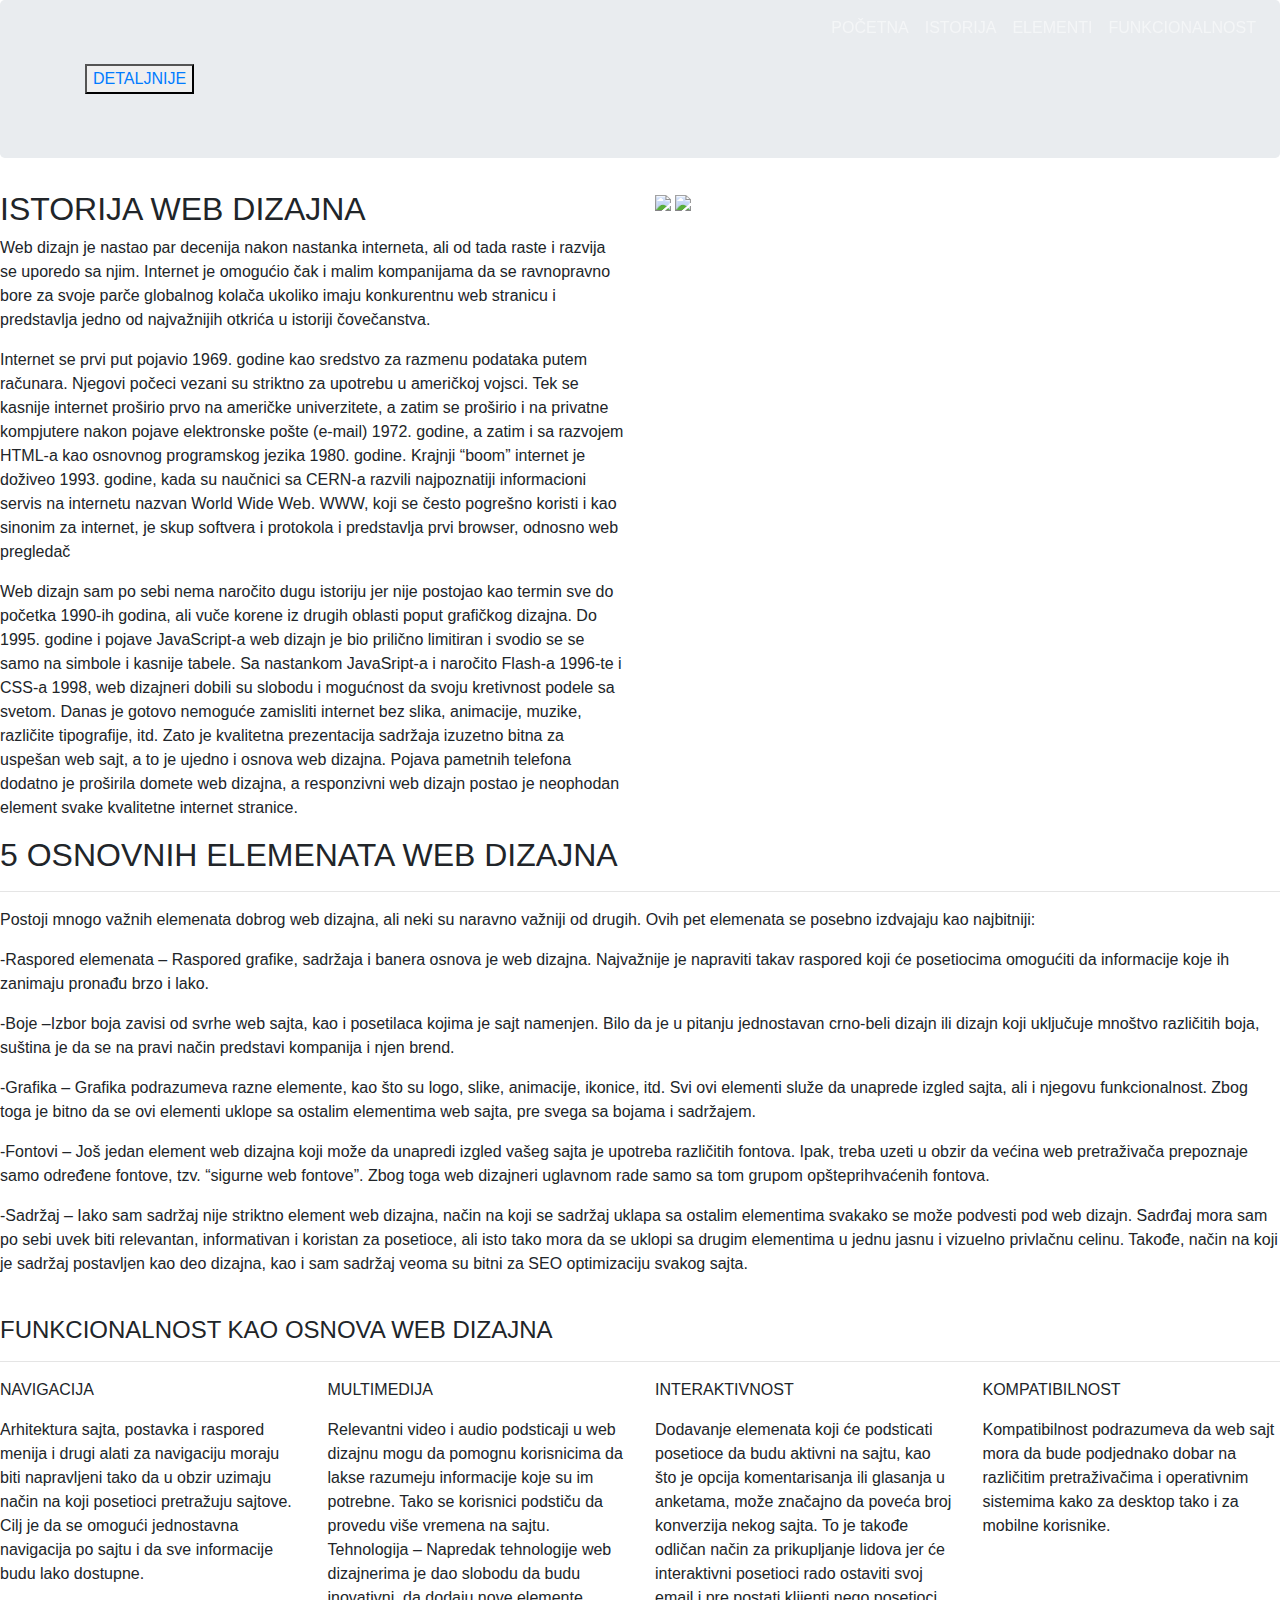
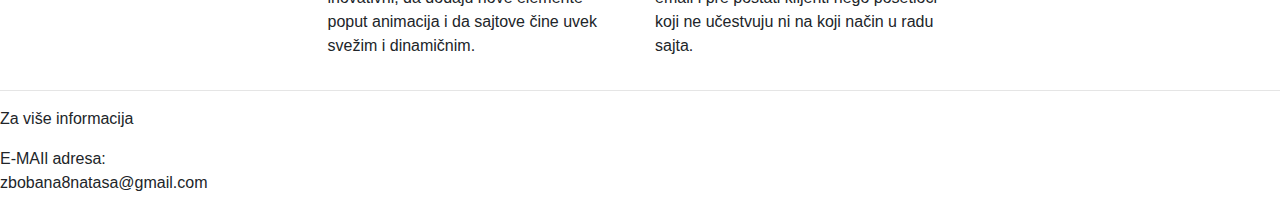
==== index.html @ c82424db "Add files via upload" ====
<!DOCTYPE html>
<html>
<head>
	<title>Web dizajn</title>
	<meta name="viewport" content="width=device-width, initial-scale=1.0,shrink-t"> 
    <link rel="stylesheet" href="https://stackpath.bootstrapcdn.com/bootstrap/4.3.1/css/bootstrap.min.css" integrity="sha384-ggOyR0iXCbMQv3Xipma34MD+dH/1fQ784/j6cY/iJTQUOhcWr7x9JvoRxT2MZw1T" crossorigin="anonymous">
    <link rel="stylesheet" href="vezbe3.css">
      <link rel="stylesheet" href="https://unpkg.com/aos@next/dist/aos.css"/>
    <script type="vezbe3.js"></script>  
<body>
	<header class="jumbotron jumbotron-header" id="home"> 
		<div class="container">
			<nav class="navbar navbar-expand-sm navbar-dark fixed-top navFix">
			    <a href="#home" class="navbar-hamburger"></a>
				<button class="navbar-toggler" data-toggle="collapse" data-target="#navMenu">
					<span class="navbar-toggler-icon"></span>
				</button> 				
				<div class="collapse navbar-collapse" id="navMenu"> 
					<ul class="navbar-nav ml-auto">
						<li class="nav-item"><a class="nav-link a-link" href="#home">POČETNA</a></li>
						<li class="nav-item"><a class="nav-link a-link" href="#about">ISTORIJA</a></li>
						<li class="nav-item"><a class="nav-link a-link" href="#elements">ELEMENTI</a></li>
						<li class="nav-item"><a class="nav-link a-link" href="#function">FUNKCIONALNOST</a></li>
					</ul>
				</div>
			</nav>
				<button class="dugme"><a class="lnk" href="#about">DETALJNIJE</a></button>	
		</div>
    </header>
			<div class="row prvi" id="about">
				<div class="col-lg-6 col-md-12">
					<h2 id="naslov1">ISTORIJA WEB DIZAJNA</h2>
					<p id="tekst1">Web dizajn je nastao par decenija nakon nastanka interneta, ali od tada raste i razvija se uporedo sa njim. Internet je omogućio čak i malim kompanijama da se ravnopravno bore za svoje parče globalnog kolača ukoliko imaju konkurentnu web stranicu i predstavlja jedno od najvažnijih otkrića u istoriji čovečanstva.</p>
					<p id="tekst1">Internet se prvi put pojavio 1969. godine kao sredstvo za razmenu podataka putem računara. Njegovi počeci vezani su striktno za upotrebu u američkoj vojsci. Tek se kasnije internet proširio prvo na američke univerzitete, a zatim se proširio i na privatne kompjutere nakon pojave elektronske pošte (e-mail) 1972. godine, a zatim i sa razvojem HTML-a kao osnovnog programskog jezika 1980. godine.

                    Krajnji “boom” internet je doživeo 1993. godine, kada su naučnici sa CERN-a razvili najpoznatiji informacioni servis na internetu nazvan World Wide Web. WWW, koji se često pogrešno koristi i kao sinonim za internet, je skup softvera i protokola i predstavlja prvi browser, odnosno web pregledač</p>
                    <p id="tekst1">Web dizajn sam po sebi nema naročito dugu istoriju jer nije postojao kao termin sve do početka 1990-ih godina, ali vuče korene iz drugih oblasti poput grafičkog dizajna. Do 1995. godine i pojave JavaScript-a web dizajn je bio prilično limitiran i svodio se se samo na simbole i kasnije tabele. Sa nastankom JavaSript-a i naročito Flash-a 1996-te i CSS-a 1998, web dizajneri dobili su slobodu i mogućnost da svoju kretivnost podele sa svetom.

                    Danas je gotovo nemoguće zamisliti internet bez slika, animacije, muzike, različite tipografije, itd. Zato je kvalitetna prezentacija sadržaja izuzetno bitna za uspešan web sajt, a to je ujedno i osnova web dizajna. Pojava pametnih telefona dodatno je proširila domete web dizajna, a responzivni web dizajn postao je neophodan element svake kvalitetne internet stranice.</p>	
				</div>
				<div class="col-lg-6" data-aos="fade-left">
					<img src="sl2.jpg" id="slika">
					<img src="sl3.jpg" id="slika1">
				</div>
			</div>
				<div class="row drugi" id="elements">	
					<div class="col-lg-12 ">
				<h2 id="naslov2">5 OSNOVNIH ELEMENATA WEB DIZAJNA</h2>
				<hr>
				<p id="tekst2">Postoji mnogo važnih elemenata dobrog web dizajna, ali neki su naravno važniji od drugih. Ovih pet elemenata se posebno izdvajaju kao najbitniji:
                <p id="tekst2"><span>-Raspored elemenata</span> – Raspored grafike, sadržaja i banera osnova je web dizajna. Najvažnije je napraviti takav raspored koji će posetiocima omogućiti da informacije koje ih zanimaju pronađu brzo i lako.</p>
                <p id="tekst2"><span>-Boje</span> –Izbor boja zavisi od svrhe web sajta, kao i posetilaca kojima je sajt namenjen. Bilo da je u pitanju jednostavan crno-beli dizajn ili dizajn koji uključuje mnoštvo različitih boja, suština je da se na pravi način predstavi kompanija i njen brend.</p>
                <p id="tekst2"><span>-Grafika </span>– Grafika podrazumeva razne elemente, kao što su logo, slike, animacije, ikonice, itd. Svi ovi elementi služe da unaprede izgled sajta, ali i njegovu funkcionalnost. Zbog toga je bitno da se ovi elementi uklope sa ostalim elementima web sajta, pre svega sa bojama i sadržajem.</p>
                <p id="tekst2"><span>-Fontovi </span>– Još jedan element web dizajna koji može da unapredi izgled vašeg sajta je upotreba različitih fontova. Ipak, treba uzeti u obzir da većina web pretraživača prepoznaje samo određene fontove, tzv. “sigurne web fontove”. Zbog toga web dizajneri uglavnom rade samo sa tom grupom opšteprihvaćenih fontova.</p>
                <p id="tekst2"><span>-Sadržaj</span> – Iako sam sadržaj nije striktno element web dizajna, način na koji se sadržaj uklapa sa ostalim elementima svakako se može podvesti pod web dizajn. Sadrđaj mora sam po sebi uvek biti relevantan, informativan i koristan za posetioce, ali isto tako mora da se uklopi sa drugim elementima u jednu jasnu i vizuelno privlačnu celinu. Takođe, način na koji je sadržaj postavljen kao deo dizajna, kao i sam sadržaj veoma su bitni za SEO optimizaciju svakog sajta.</p></p>
            </div>
            </div>
			<div class="row treci">
				<div id="col-lg-4"  data-aos="fade-right">
					<img src="ht.jpg" id="slika2">
				</div>
				<div id="col-lg-4" data-aos="fade-right">
					<img src="cs.png" id="slika3">
				</div>
				<div id="col-lg-4" data-aos="fade-right">
					<img src="j.png" id="slika4">
				</div>
			</div>
			<div class="cetvrti" id="function">
					<h4 id="naslov3">FUNKCIONALNOST KAO OSNOVA WEB DIZAJNA</h4>	
					<hr>
                    <div class="row">
                    <div class="col-lg-3">
                    <p id="podnaslov">NAVIGACIJA</p>
                    <p id="tekst3"> Arhitektura sajta, postavka i raspored menija i drugi alati za navigaciju moraju biti napravljeni tako da u obzir uzimaju način na koji posetioci pretražuju sajtove. Cilj je da se omogući jednostavna navigacija po sajtu i da sve informacije budu lako dostupne.</p>	
                    </div>
					<div class="col-lg-3">
					<p id="podnaslov">MULTIMEDIJA</p>
                    <p id="tekst3"> Relevantni video i audio podsticaji u web dizajnu mogu da pomognu korisnicima da lakse razumeju informacije koje su im potrebne. Tako se korisnici podstiču da provedu više vremena na sajtu.
                    Tehnologija – Napredak tehnologije web dizajnerima je dao slobodu da budu inovativni, da dodaju nove elemente poput animacija i da sajtove čine uvek svežim i dinamičnim.</p>
                    </div>
                    <div class="col-lg-3">
                    <p id="podnaslov">INTERAKTIVNOST</p>
                    <p id="tekst3"> Dodavanje elemenata koji će podsticati posetioce da budu aktivni na sajtu, kao što je opcija komentarisanja ili glasanja u anketama, može značajno da poveća broj konverzija nekog sajta. To je takođe odličan način za prikupljanje lidova jer će interaktivni posetioci rado ostaviti svoj email i pre postati klijenti nego posetioci koji ne učestvuju ni na koji način u radu sajta.</p>
                    </div>
                    <div class="col-lg-3">
                    <p id="podnaslov">KOMPATIBILNOST</p>
                    <p id="tekst3"> Kompatibilnost podrazumeva da web sajt mora da bude podjednako dobar na različitim pretraživačima i operativnim sistemima kako za desktop tako i za mobilne korisnike.</p>
                    </p>
                    </div>
                    </div>     	
			</div>
			<hr id="linija">
</div>
<footer class="ftr">
	<p>Za više informacija</p>
	<p>E-MAIl adresa: <br> zbobana8natasa@gmail.com</p>
</footer>
<script src="https://code.jquery.com/jquery-3.3.1.slim.min.js" integrity="sha384-q8i/X+965DzO0rT7abK41JStQIAqVgRVzpbzo5smXKp4YfRvH+8abtTE1Pi6jizo" crossorigin="anonymous"></script>
<script src="https://cdnjs.cloudflare.com/ajax/libs/popper.js/1.14.7/umd/popper.min.js" integrity="sha384-UO2eT0CpHqdSJQ6hJty5KVphtPhzWj9WO1clHTMGa3JDZwrnQq4sF86dIHNDz0W1" crossorigin="anonymous"></script>
<script src="https://stackpath.bootstrapcdn.com/bootstrap/4.3.1/js/bootstrap.min.js" integrity="sha384-JjSmVgyd0p3pXB1rRibZUAYoIIy6OrQ6VrjIEaFf/nJGzIxFDsf4x0xIM+B07jRM" crossorigin="anonymous"></script>
<script src="https://unpkg.com/aos@next/dist/aos.js"></script>
<script>
	AOS.init();
</script>
</body>
</html>
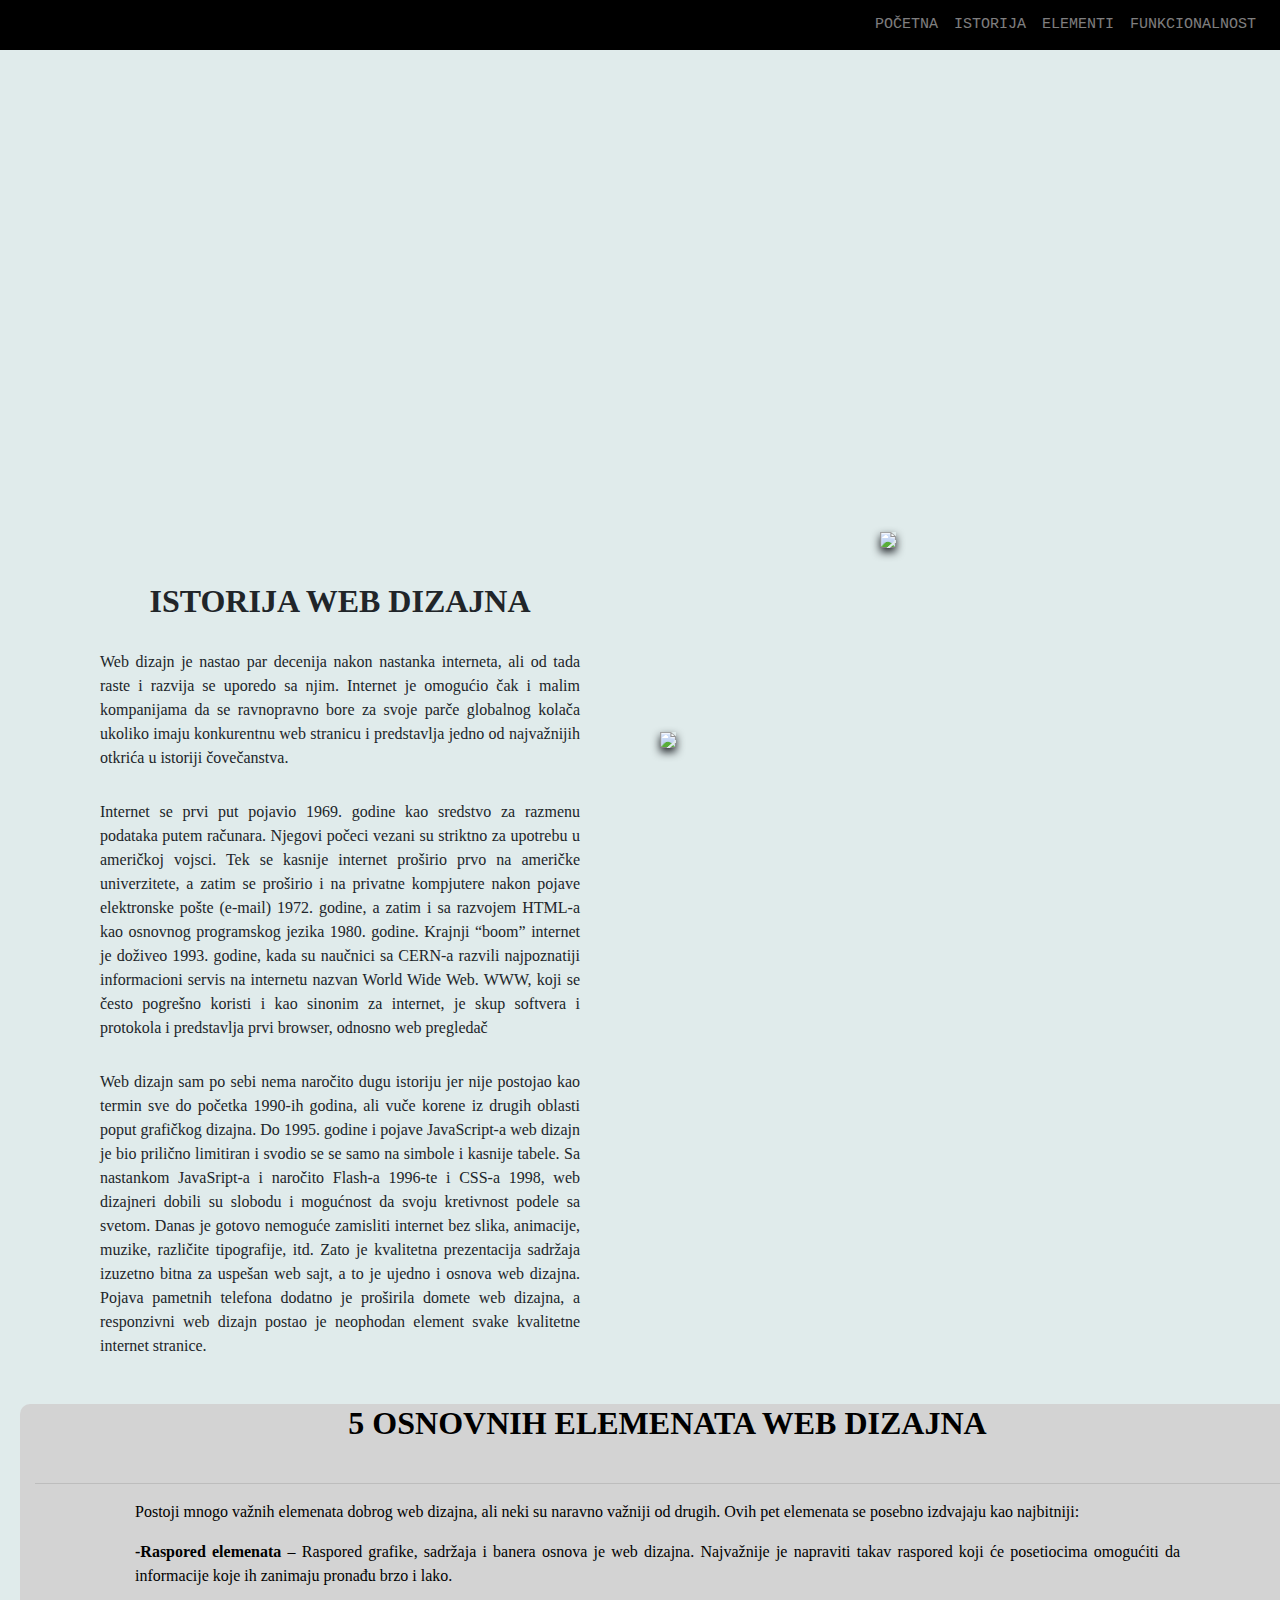
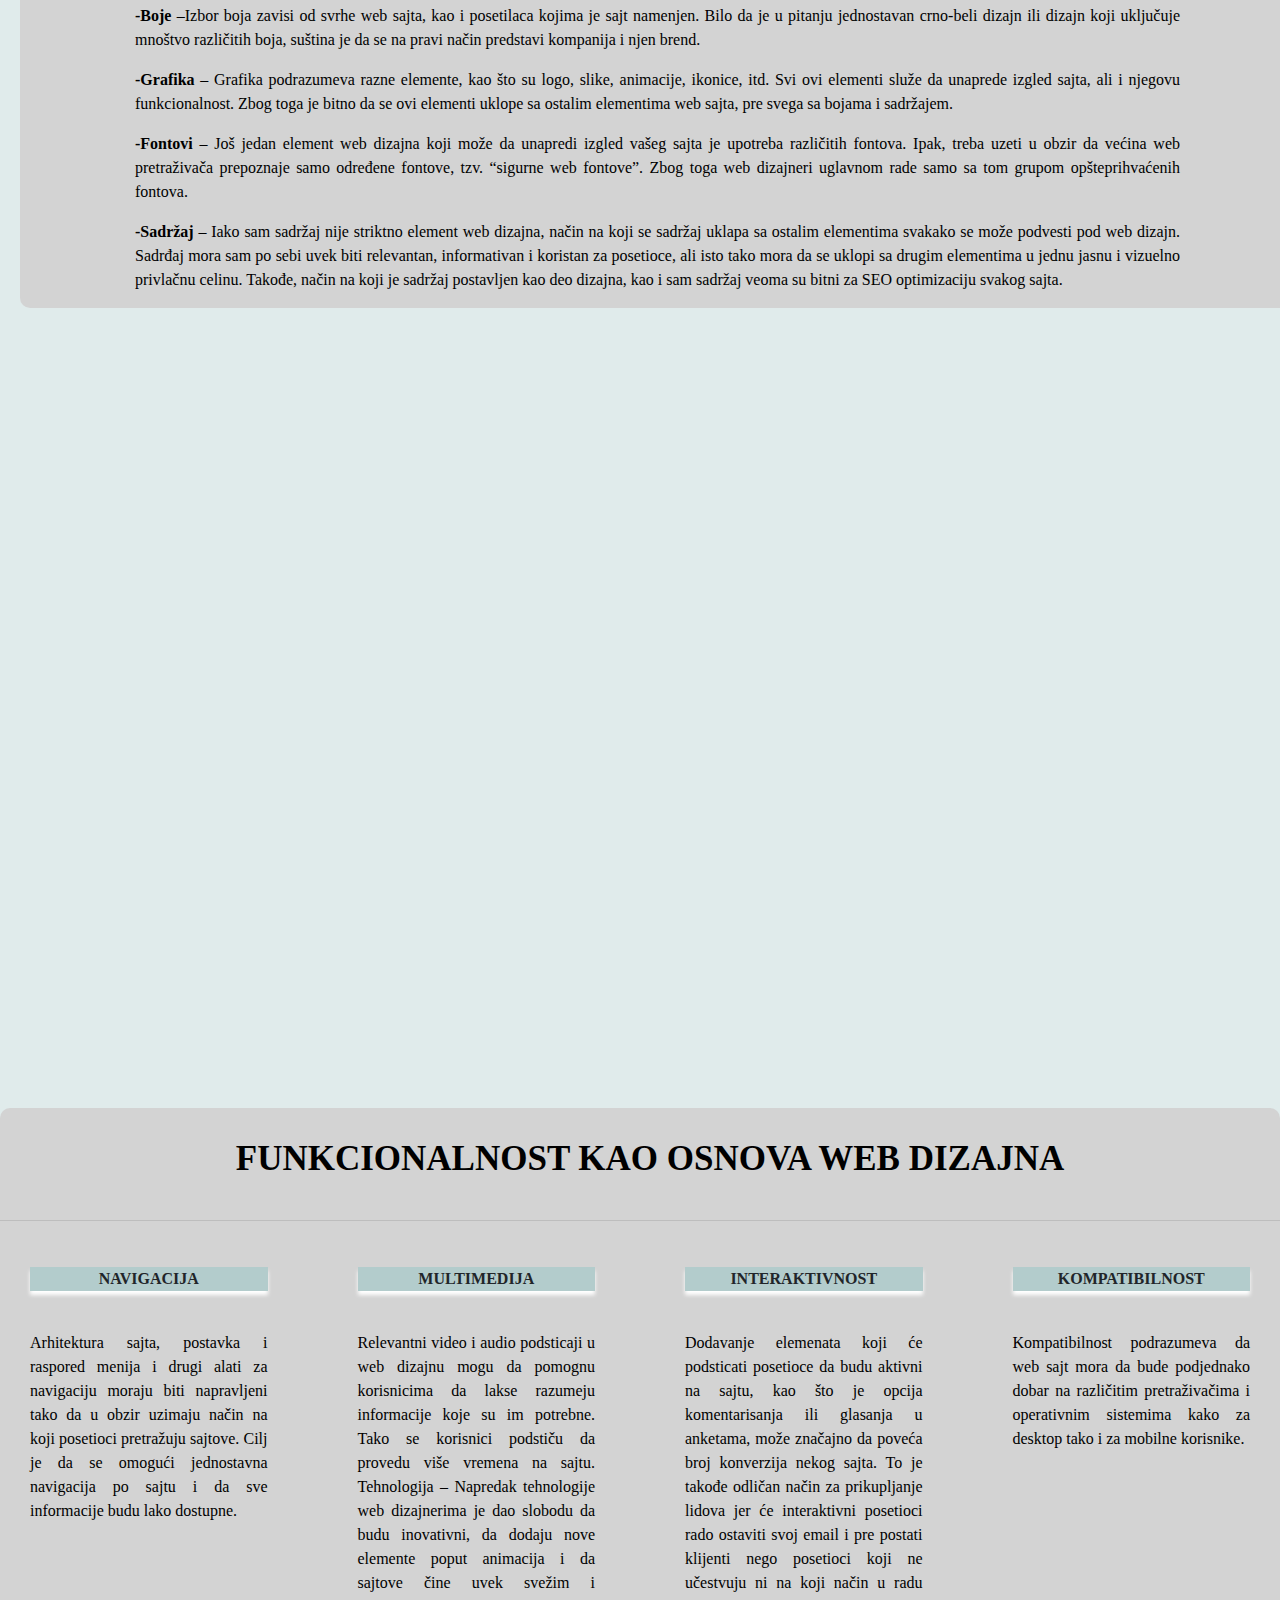
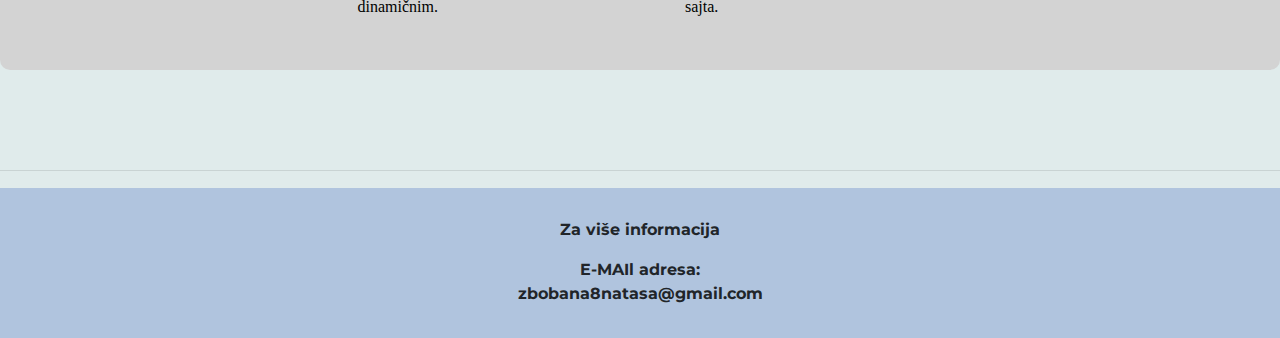
==== commit 91d1f6c7: "Update index.html" ====
--- a/index.html
+++ b/index.html
@@ -4,7 +4,7 @@
 	<title>Web dizajn</title>
 	<meta name="viewport" content="width=device-width, initial-scale=1.0,shrink-t"> 
     <link rel="stylesheet" href="https://stackpath.bootstrapcdn.com/bootstrap/4.3.1/css/bootstrap.min.css" integrity="sha384-ggOyR0iXCbMQv3Xipma34MD+dH/1fQ784/j6cY/iJTQUOhcWr7x9JvoRxT2MZw1T" crossorigin="anonymous">
-    <link rel="stylesheet" href="vezbe3.css">
+    <link rel="stylesheet" href="style.css">
       <link rel="stylesheet" href="https://unpkg.com/aos@next/dist/aos.css"/>
     <script type="vezbe3.js"></script>  
 <body>
@@ -104,4 +104,4 @@
 	AOS.init();
 </script>
 </body>
-</html>+</html>
--- a/style.css
+++ b/style.css
@@ -0,0 +1,361 @@
+@import url('https://fonts.googleapis.com/css2?family=Montserrat:wght@200&display=swap');
+html,body{
+	margin: 0;
+	padding: 0;
+	scroll-behavior: smooth;
+	background-color: #e0ebeb;
+	animation: 2s bl;
+	animation-fill-mode: forwards;
+}
+.jumbotron-header {
+	background: url("sl1.jpg") fixed;
+	background-size: 100%;
+	background-repeat: no-repeat;
+	height: 600px;	
+} 
+.navFix {
+	position:fixed;
+	top:0;
+	background:black;
+	width:100%;
+	height:50px;
+} 
+.black {
+	position:fixed;
+	top:0;
+	width:100%;
+	height:50px;
+	opacity: 0,5;
+} 
+.navbar-hamburger {
+	font-size:25px;
+	font-weight:600;
+	color:black;
+	text-transform:uppercase;
+	padding-left:10px;
+}
+.navbar-hamburger:hover{
+	text-decoration:none;
+	color:black;
+} 
+.a-link{
+	color: black;
+	font-size: 15px;
+	line-height: 2.278;
+	font-family: Courier New;
+	text-decoration: none;
+}
+.nav-link:hover {
+	color:black;
+}
+#naslov1{
+	text-align: center;
+	margin-top:50px;
+	font-weight: bold;
+	margin-left: 50px;
+	font-family: Garamond;
+}
+#tekst1{
+	text-align: justify;
+	margin-left: 100px;
+	margin-top: 30px;
+	font-family: Garamond;
+}
+.dugme{
+	border: 2px solid black;
+	padding: 15px;
+	background-color: transparent;
+	margin-top: 250px;
+	margin-left: 1000px;
+	border-radius: 20px;
+	animation: 10s fadeIn;
+	animation-fill-mode: forwards;
+	visibility: hidden;
+	font-family: Monaco;
+}
+.lnk{
+	text-decoration: none;
+	color: black;
+	font-weight: bold;
+}
+@keyframes fadeIn {
+  0% {
+    opacity: 0;
+  }
+  100% {
+    visibility: visible;
+    opacity: 1;
+  }
+}
+.lnk:hover {
+	color: white;
+	text-decoration: none;
+}
+#slika {
+	margin-top: 200px;
+	margin-left: 200px;
+	width: 300px;
+	box-shadow: 0px 4px 8px 0px;
+}
+#slika1{
+	margin-bottom: 250px;
+	margin-left: 350px;
+	width: 250px;
+	box-shadow: 0px 4px 8px 0px;
+}
+.drugi {
+	background-color: #D3D3D3;
+	height: auto;
+	padding: 40px;
+	border-radius: 10px; 
+}
+#naslov2{
+	text-align: center;
+	margin-bottom: 40px;
+	font-weight: bold;
+	color: black;	
+	font-family: Garamond;
+}
+#tekst2{
+	text-align: justify;
+	margin-right: 100px;
+	margin-left: 100px;
+	color: black;
+	font-family: Garamond;
+}
+#naslov3{
+	text-align: center;
+	margin-top:40px;
+	font-weight: bold;
+	margin-left: 20px;
+	margin-top: 100px;
+	margin-bottom: 40px;
+	padding-top: 30px;
+	color:black;
+	font-size: 35px;
+	font-family: Garamond;
+}
+.treci{
+	background: url("sl1.jpg") fixed center;
+	background-size: cover;
+	height: 500px;	
+	margin-left: 0px;
+	margin-top: 100px;
+}
+#slika2{
+	width: 150px;
+	height: 150px;
+	margin-top: 170px;
+	margin-left: 250px;
+	margin-bottom: 60px;
+	box-shadow: 0px 4px 8px #E0FFFF;
+	border-radius: 15px;
+}
+#slika3{
+	width: 170px;
+	height: 150px;
+	margin-top: 170px;
+	margin-left: 300px;
+	margin-bottom: 60px;
+	box-shadow: 0px 4px 8px #E0FFFF;
+	border-radius: 15px;
+}
+#slika4{
+	width: 150px;
+	height: 150px;
+	margin-top: 170px;
+	margin-left: 280px;
+	margin-bottom: 60px;
+	box-shadow: 0px 4px 8px #E0FFFF;
+	border-radius: 15px;
+}
+#tekst3{
+	text-align: justify;
+	margin-left: 30px;
+	margin-right: 30px;
+	color: black;
+	margin-top: 40px;
+	font-family: Garamond;
+}
+#podnaslov{
+	text-align: center;
+	font-weight:bold; 
+	background-color: #b3cccc;
+	margin-top: 30px;
+	margin-left: 30px;
+	margin-right: 30px;
+	box-shadow: 0px 4px 4px #ffffff;
+	font-family: Garamond;
+}
+.cetvrti{
+	background-color:  #D3D3D3;
+	border-radius: 10px; 
+	padding-bottom: 35px;
+}
+.peti{
+	margin-top: 50px;
+}
+#naslov4{
+	text-align: center;
+	color: red;
+	font-weight: bold;
+	margin-bottom: 30px;
+	padding-top: 60px;
+	font-family: Garamond;
+}
+input{
+	border: 2px solid grey;
+	border-radius: 8px;
+	font-size: 25px;	
+}
+span {
+	font-weight: bold;
+}
+#linija{
+	height: 1px;
+	margin-top: 100px;
+}
+@media screen and (max-width: 600px){
+	.dugme{margin: 0px;}
+}
+#boks{
+	text-align: center;
+	margin-left: 550px;
+	margin-bottom: 70px;
+}
+.dg{
+	border-radius: 5px;
+	border: 1px solid black;
+	font-size: 18px;
+	font-weight: bold;
+	font-family: Garamond;
+}
+textarea{
+	border:2px solid red;
+	border-radius: 15px;
+}
+@keyframes bl {
+  0% {
+    opacity: 0;
+  }
+  50% {
+  	opacity: 0,5;
+  	background-color: lightgray;
+  }
+  100% {
+    visibility: visible;
+    opacity: 1;
+    background-color: lightgray;
+  }
+}
+.bl{
+	width: 100px;
+	height: 200px;
+}
+.ftr{
+	background: #B0C4DE;
+	height: 150px;
+	text-align: center;
+	font-synthesis: 15px;
+	padding-top: 30px;
+	font-family: 'Montserrat', sans-serif;
+	font-weight: bold;
+}
+@media screen and (max-width: 720px){
+	.dugme{
+		display: none;
+	}
+	.prvi{
+		padding-right: 90px;
+		margin-top: -100px;
+	}
+	body{
+		width: 100%;
+	}
+	#naslov1{
+		margin-left: 100px;
+	}
+	#slika {
+	margin-top: 200px;
+	margin-left: 50px;
+	width: 300px;
+    }
+    #slika1{
+	margin-bottom: 200px;
+	margin-left: 200px;
+	width: 250px;
+    }
+    .drugi{
+    	padding: 0;
+    	margin-left: 20px;
+    	margin-top: 30px;
+    }
+    #naslov2{
+    	margin-left: 20px;
+    }
+    .treci{
+    	height: 500px;
+    	padding-top: 40%;
+    	padding-left: 17%;
+    }
+    #slika2{
+    	width: 100px;
+    	height: 100px;
+    	margin: 7px;
+    }
+     #slika3{
+    	width: 100px;
+    	height: 100px;
+    	margin: 5px;
+    }
+     #slika4{
+    	width: 100px;
+    	height: 100px;
+      	margin: 5px;
+    }
+}
+@media screen and (max-width: 1480px){
+	.dugme{
+		display: none;
+	}
+	.prvi{
+		padding-right: 90px;
+		margin-top: -100px;
+	}
+	body{
+		width: 100%;
+	}
+	#naslov1{
+		margin-left: 100px;
+	}
+	#slika {
+	margin-top: 200px;
+	margin-left: 50px;
+	width: 300px;
+    }
+    #slika1{
+	margin-bottom: 200px;
+	margin-left: 200px;
+	width: 250px;
+    }
+    .drugi{
+    	padding: 0;
+    	margin-left: 20px;
+    	margin-top: 30px;
+    }
+    #naslov2{
+    	margin-left: 20px;
+    }
+    .treci{
+    	height: 600px;
+    }
+    #slika2{
+    	display: none;
+    }
+     #slika3{
+    	display: none;
+    }
+     #slika4{
+    	display: none;
+    }
+}
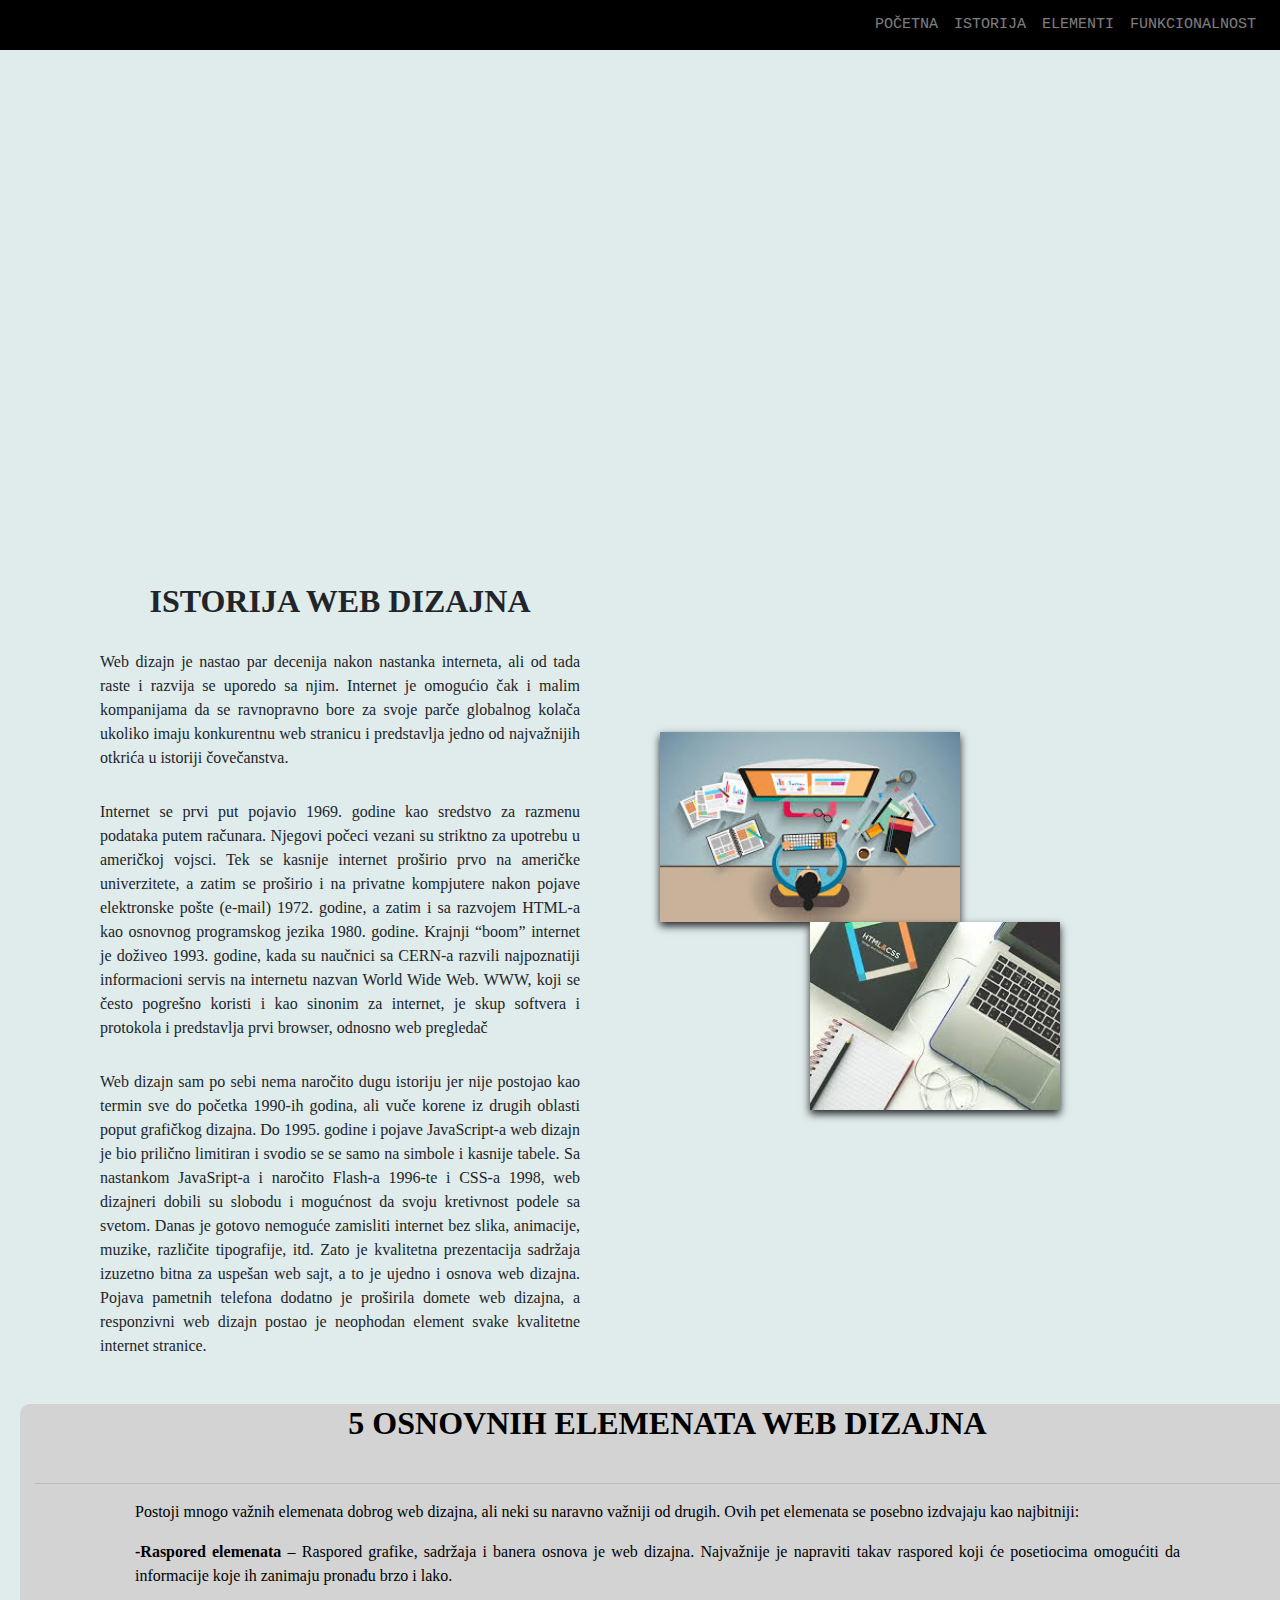
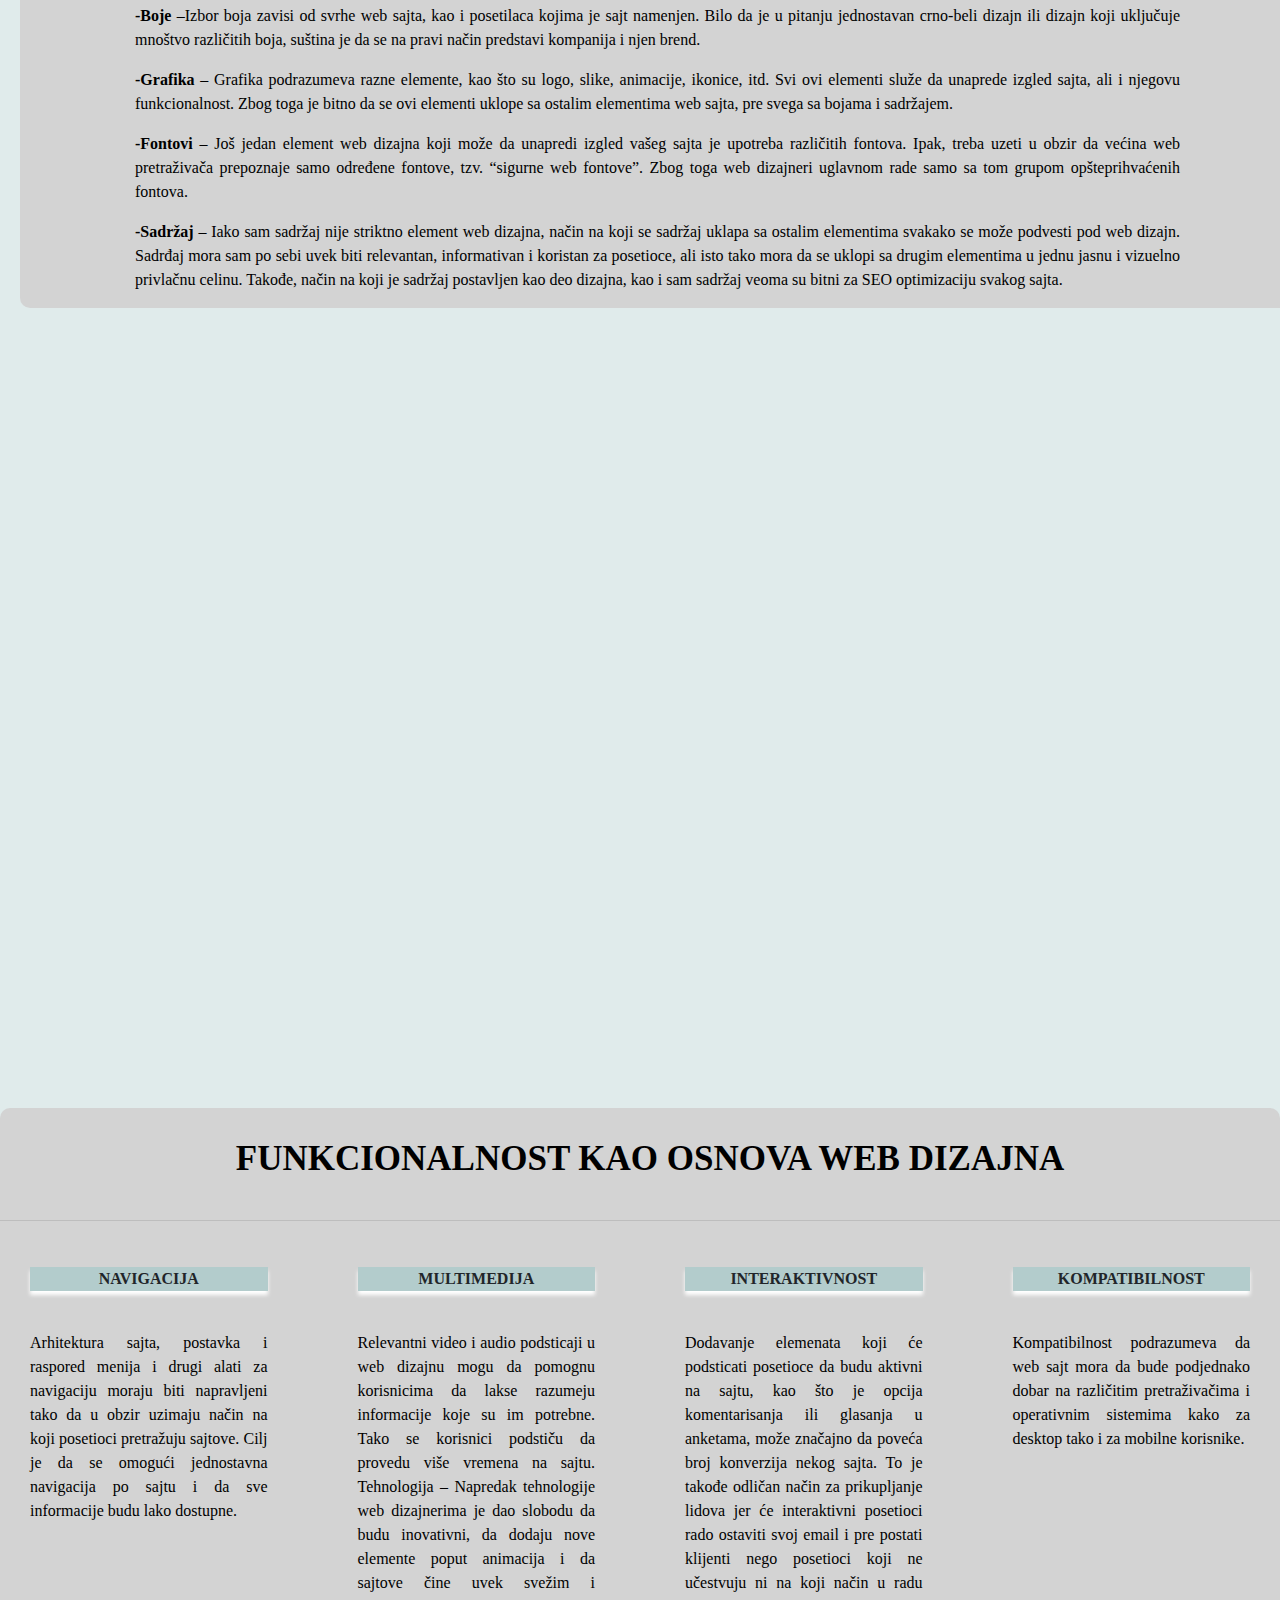
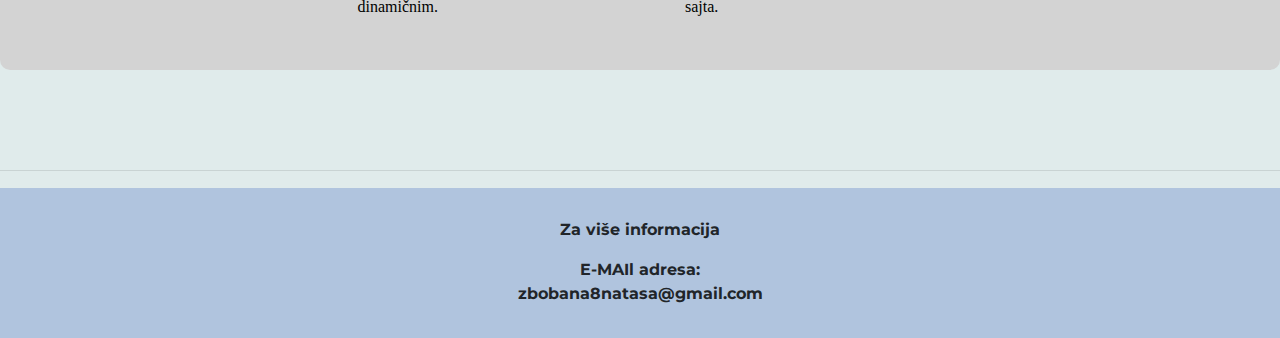
==== commit 05a06837: "Update index.html" ====
--- a/index.html
+++ b/index.html
@@ -39,8 +39,8 @@
                     Danas je gotovo nemoguće zamisliti internet bez slika, animacije, muzike, različite tipografije, itd. Zato je kvalitetna prezentacija sadržaja izuzetno bitna za uspešan web sajt, a to je ujedno i osnova web dizajna. Pojava pametnih telefona dodatno je proširila domete web dizajna, a responzivni web dizajn postao je neophodan element svake kvalitetne internet stranice.</p>	
 				</div>
 				<div class="col-lg-6" data-aos="fade-left">
-					<img src="sl2.jpg" id="slika">
-					<img src="sl3.jpg" id="slika1">
+					<img src="images/sl2.jpg" id="slika">
+					<img src="images/sl3.jpg" id="slika1">
 				</div>
 			</div>
 				<div class="row drugi" id="elements">	
@@ -57,13 +57,13 @@
             </div>
 			<div class="row treci">
 				<div id="col-lg-4"  data-aos="fade-right">
-					<img src="ht.jpg" id="slika2">
+					<img src="imags/ht.jpg" id="slika2">
 				</div>
 				<div id="col-lg-4" data-aos="fade-right">
-					<img src="cs.png" id="slika3">
+					<img src="images/cs.png" id="slika3">
 				</div>
 				<div id="col-lg-4" data-aos="fade-right">
-					<img src="j.png" id="slika4">
+					<img src="images/j.png" id="slika4">
 				</div>
 			</div>
 			<div class="cetvrti" id="function">
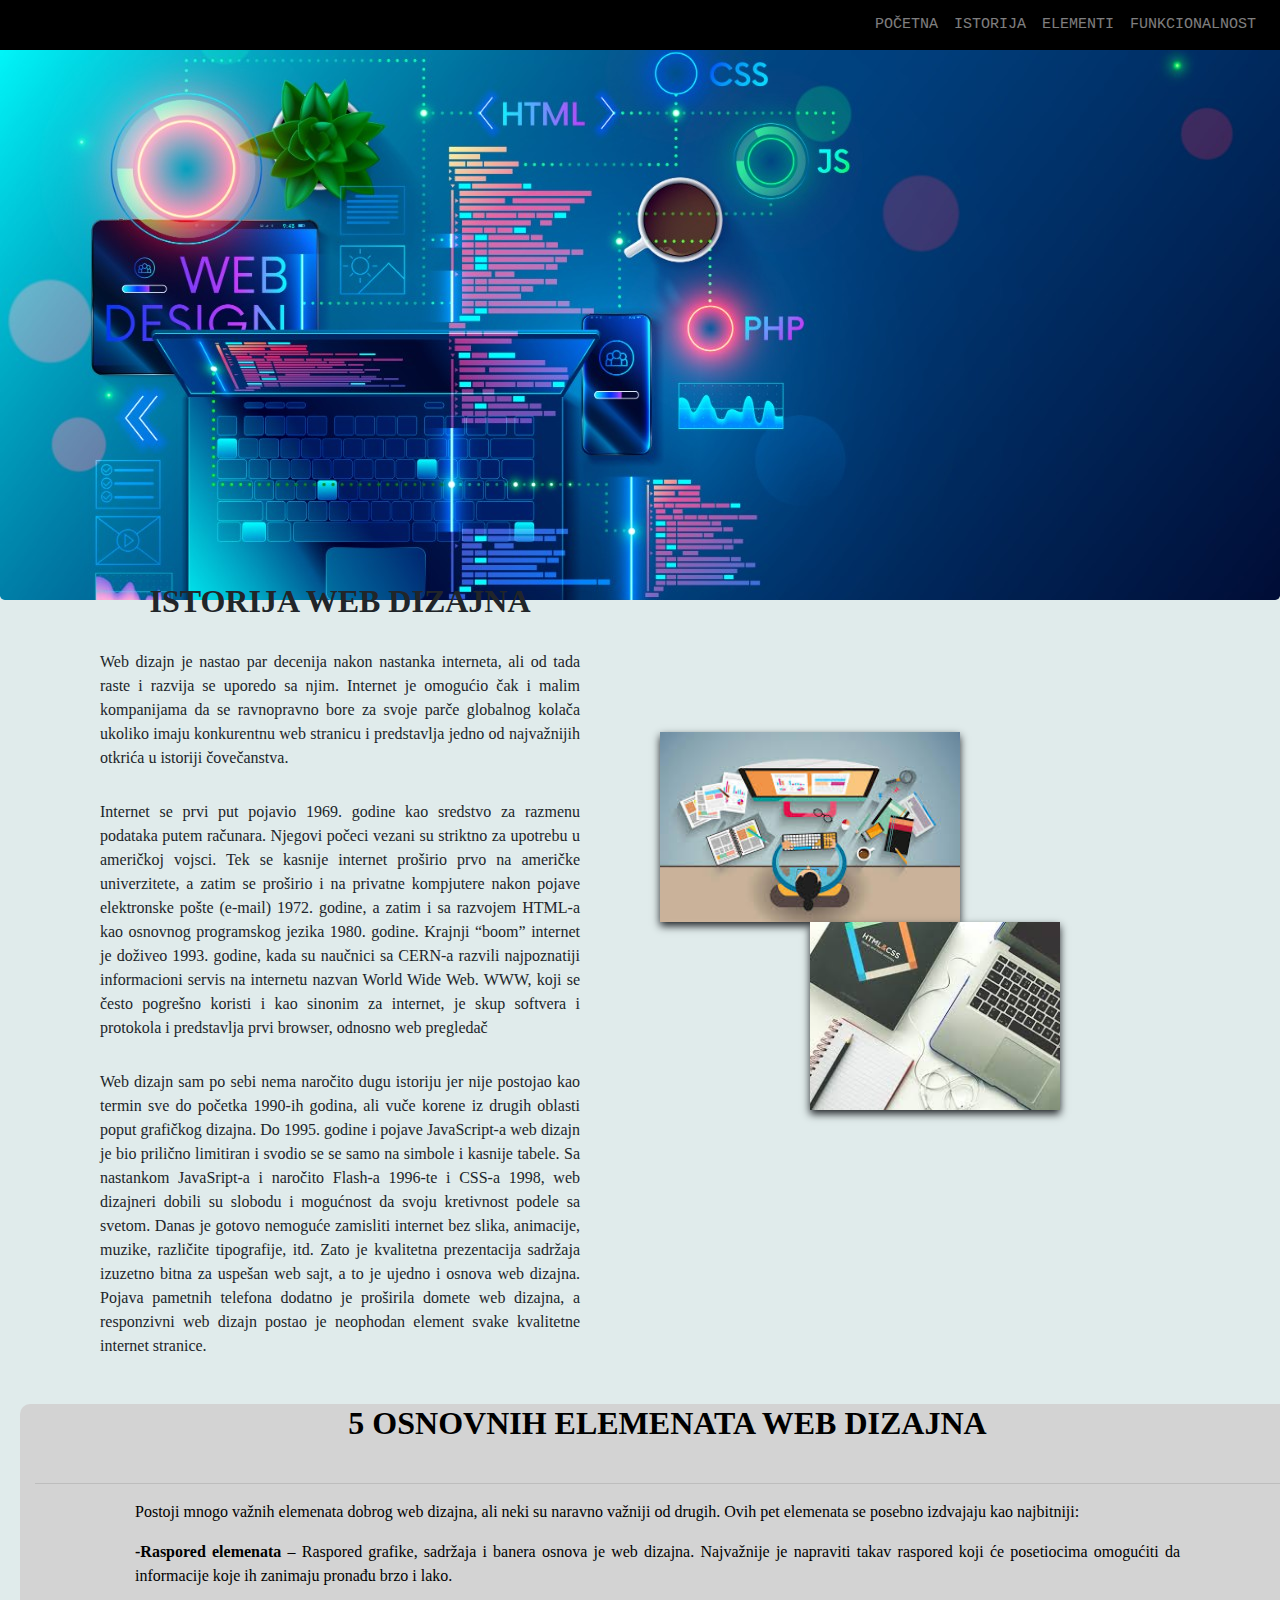
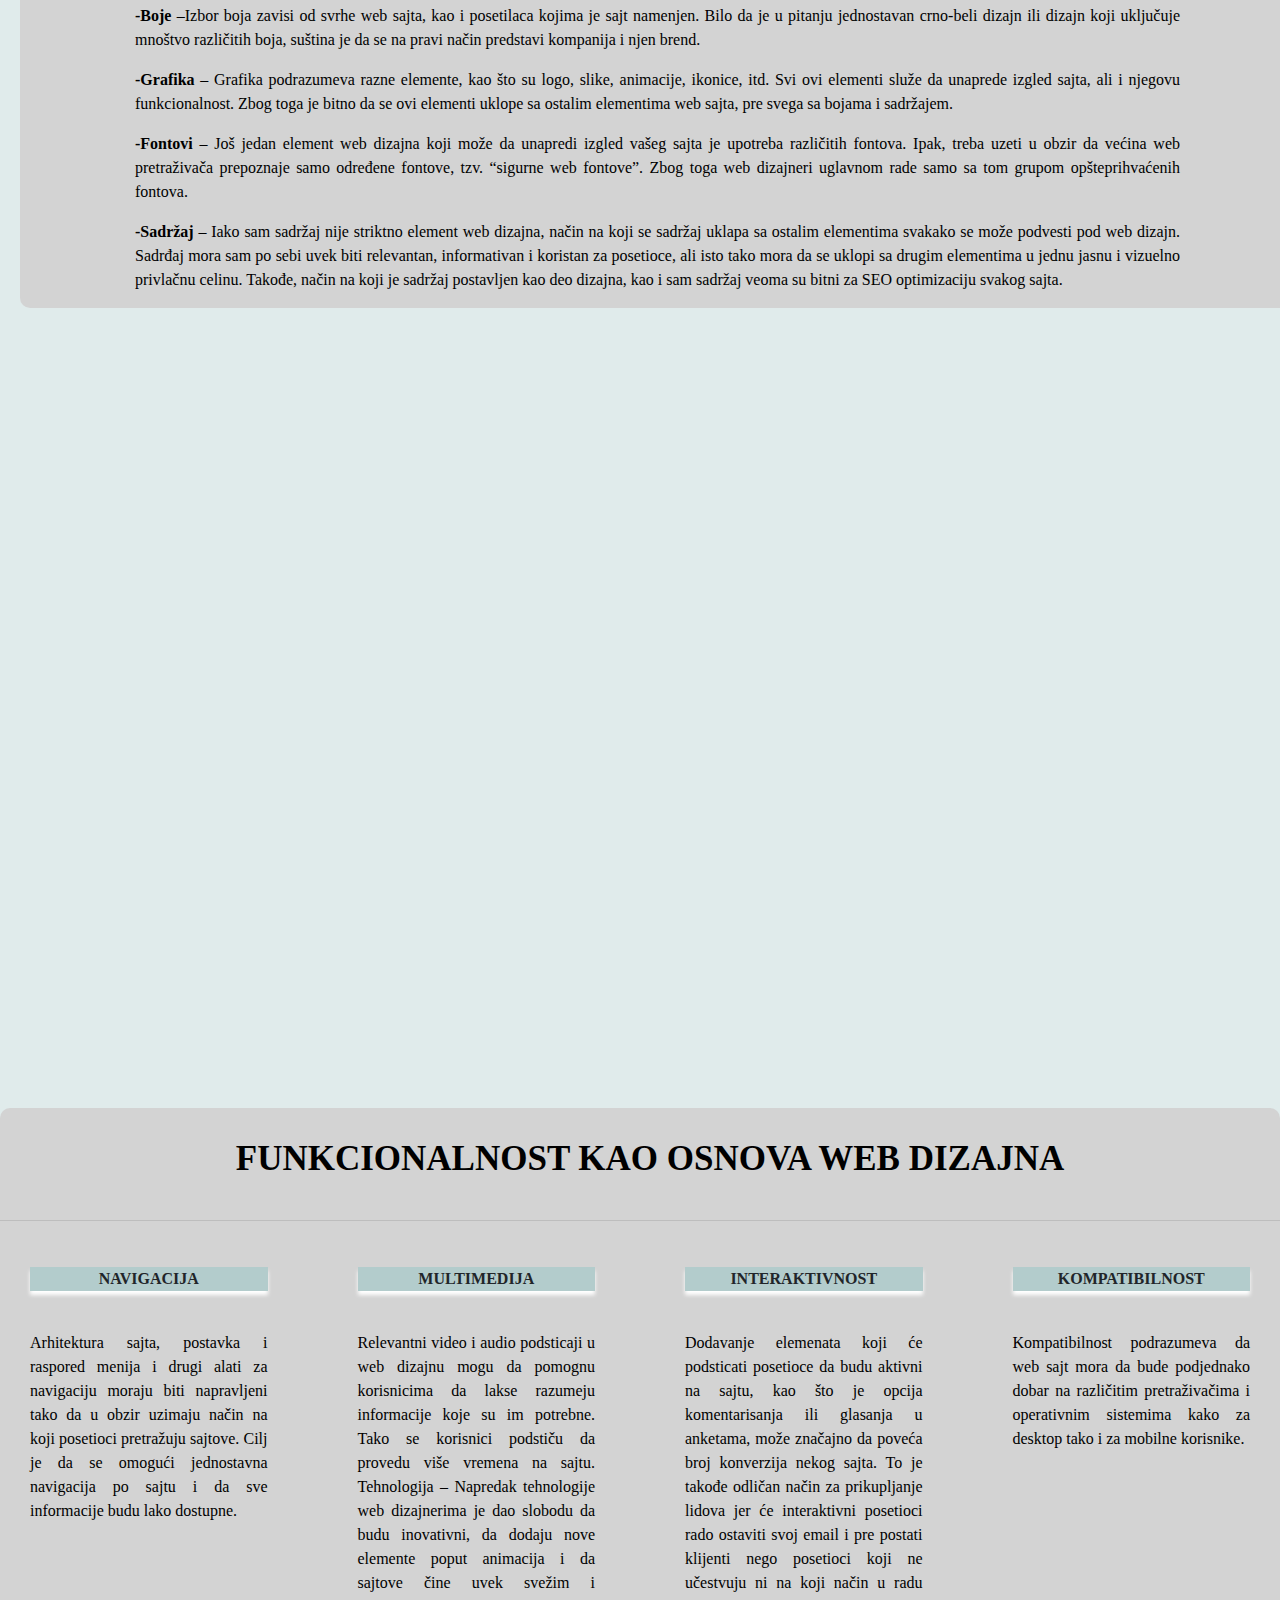
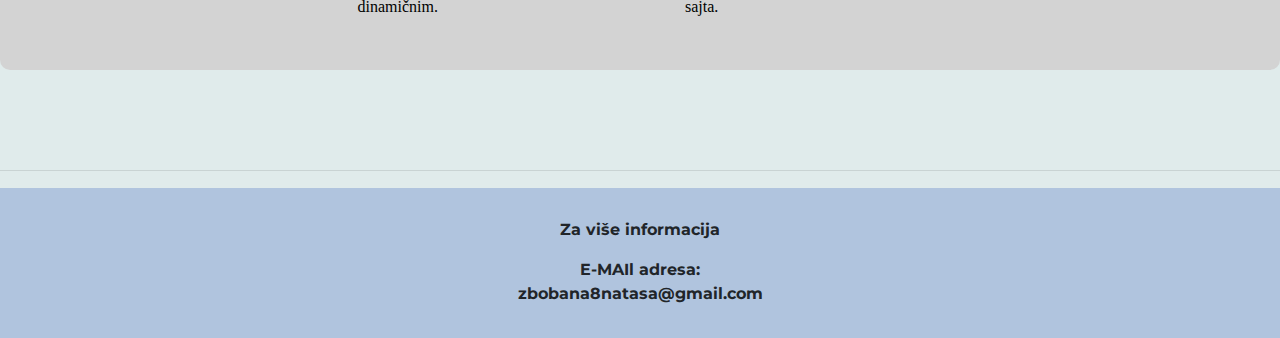
==== commit 842b0d2e: "Update index.html" ====
--- a/index.html
+++ b/index.html
@@ -32,10 +32,8 @@
 					<h2 id="naslov1">ISTORIJA WEB DIZAJNA</h2>
 					<p id="tekst1">Web dizajn je nastao par decenija nakon nastanka interneta, ali od tada raste i razvija se uporedo sa njim. Internet je omogućio čak i malim kompanijama da se ravnopravno bore za svoje parče globalnog kolača ukoliko imaju konkurentnu web stranicu i predstavlja jedno od najvažnijih otkrića u istoriji čovečanstva.</p>
 					<p id="tekst1">Internet se prvi put pojavio 1969. godine kao sredstvo za razmenu podataka putem računara. Njegovi počeci vezani su striktno za upotrebu u američkoj vojsci. Tek se kasnije internet proširio prvo na američke univerzitete, a zatim se proširio i na privatne kompjutere nakon pojave elektronske pošte (e-mail) 1972. godine, a zatim i sa razvojem HTML-a kao osnovnog programskog jezika 1980. godine.
-
                     Krajnji “boom” internet je doživeo 1993. godine, kada su naučnici sa CERN-a razvili najpoznatiji informacioni servis na internetu nazvan World Wide Web. WWW, koji se često pogrešno koristi i kao sinonim za internet, je skup softvera i protokola i predstavlja prvi browser, odnosno web pregledač</p>
                     <p id="tekst1">Web dizajn sam po sebi nema naročito dugu istoriju jer nije postojao kao termin sve do početka 1990-ih godina, ali vuče korene iz drugih oblasti poput grafičkog dizajna. Do 1995. godine i pojave JavaScript-a web dizajn je bio prilično limitiran i svodio se se samo na simbole i kasnije tabele. Sa nastankom JavaSript-a i naročito Flash-a 1996-te i CSS-a 1998, web dizajneri dobili su slobodu i mogućnost da svoju kretivnost podele sa svetom.
-
                     Danas je gotovo nemoguće zamisliti internet bez slika, animacije, muzike, različite tipografije, itd. Zato je kvalitetna prezentacija sadržaja izuzetno bitna za uspešan web sajt, a to je ujedno i osnova web dizajna. Pojava pametnih telefona dodatno je proširila domete web dizajna, a responzivni web dizajn postao je neophodan element svake kvalitetne internet stranice.</p>	
 				</div>
 				<div class="col-lg-6" data-aos="fade-left">
--- a/style.css
+++ b/style.css
@@ -8,7 +8,7 @@
 	animation-fill-mode: forwards;
 }
 .jumbotron-header {
-	background: url("sl1.jpg") fixed;
+	background: url("images/sl1.jpg") fixed;
 	background-size: 100%;
 	background-repeat: no-repeat;
 	height: 600px;	
@@ -136,7 +136,7 @@
 	font-family: Garamond;
 }
 .treci{
-	background: url("sl1.jpg") fixed center;
+	background: url("images/sl1.jpg") fixed center;
 	background-size: cover;
 	height: 500px;	
 	margin-left: 0px;
